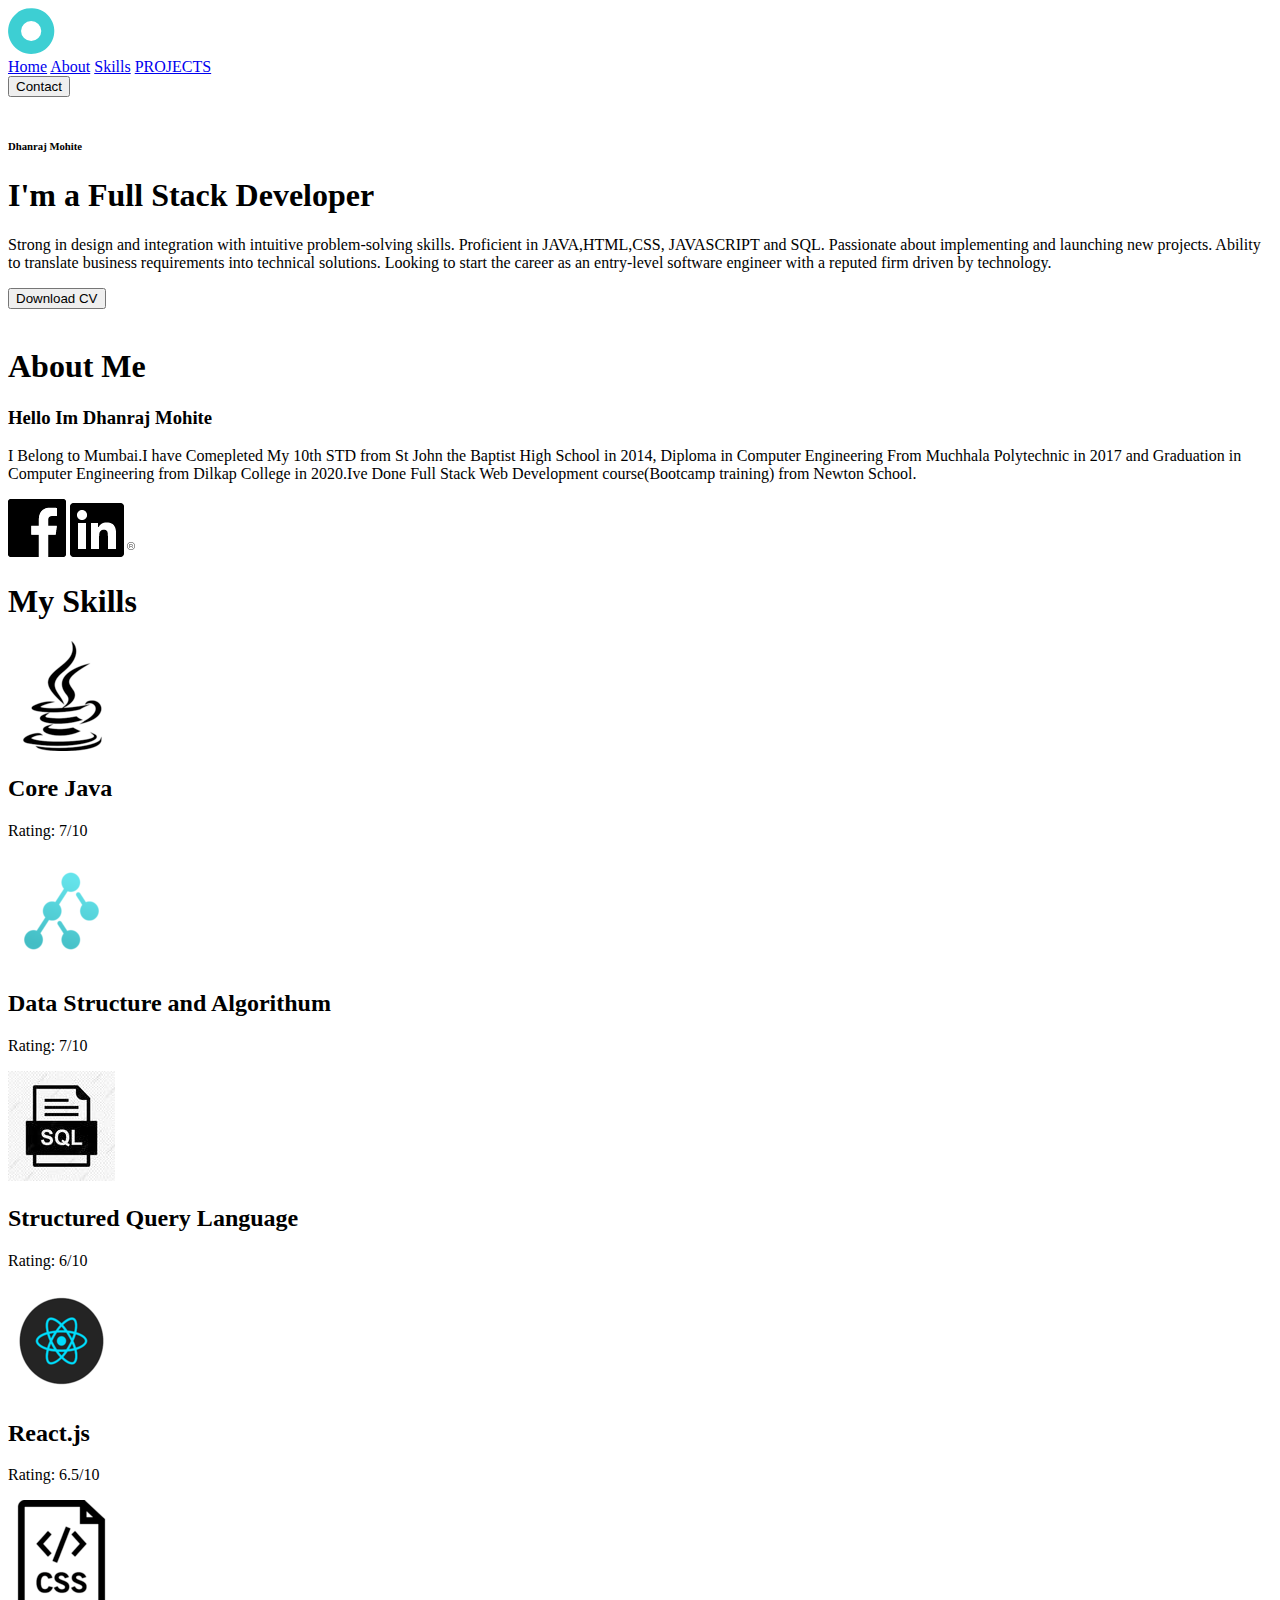
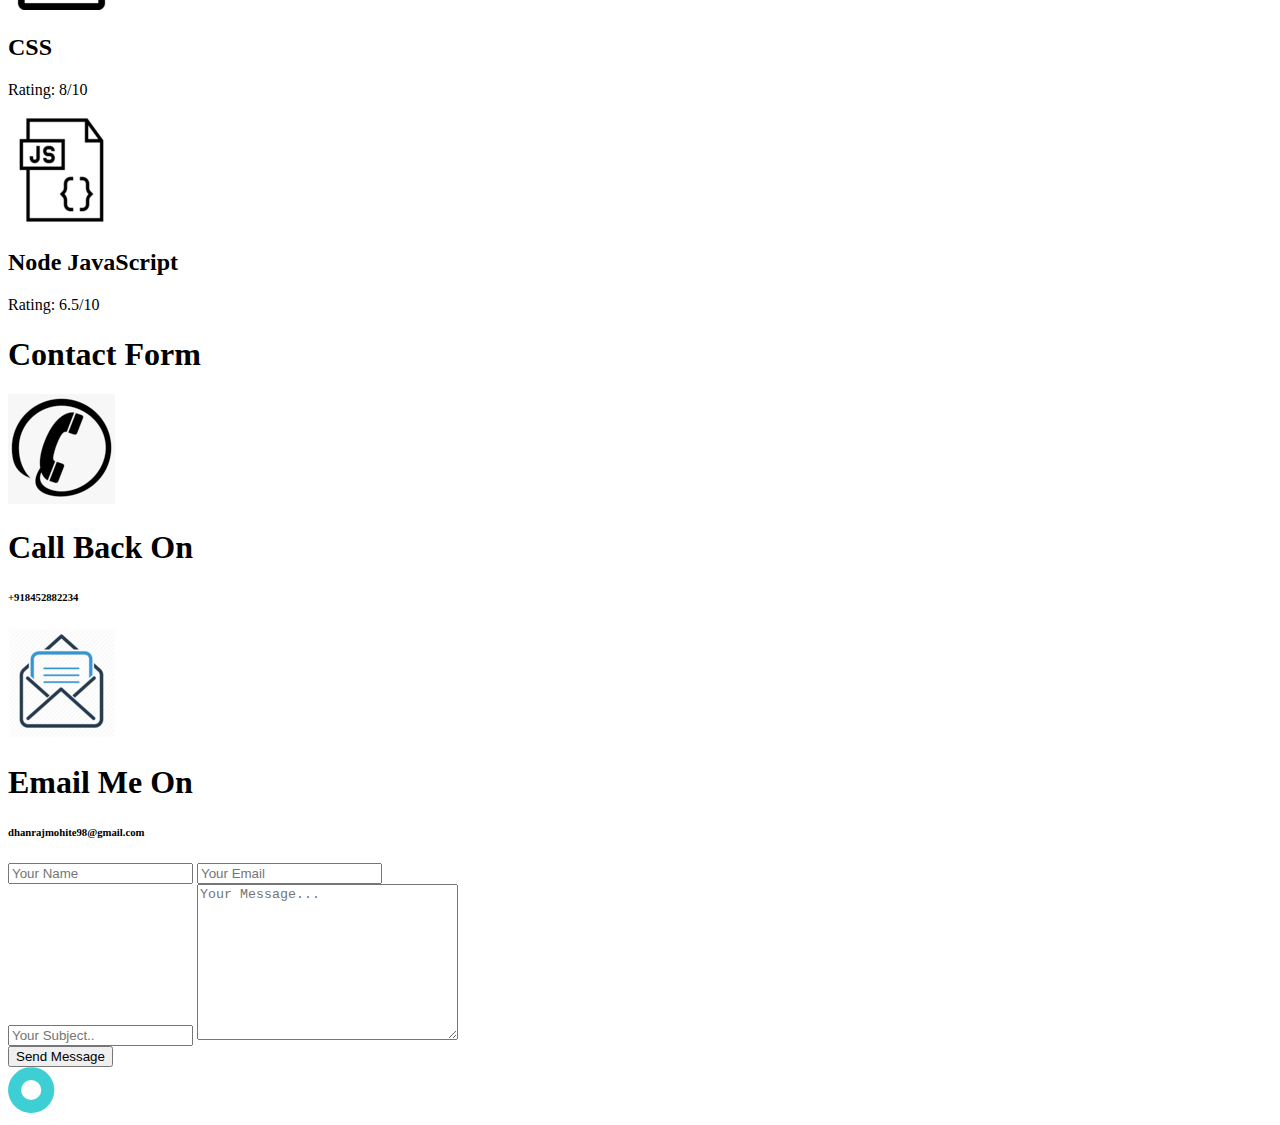
==== index.html @ 82d233ab "This is My Responsive Portfolio" ====
﻿<!DOCTYPE html>

<html lang="en" xmlns="http://www.w3.org/1999/xhtml">
<head>
    <meta charset="utf-8" />
    <title>Dynamic Portfolio</title>
    <link rel="preconnect" href="https://fonts.googleapis.com">
    <link rel="preconnect" href="https://fonts.gstatic.com" crossorigin>
    <link href="https://fonts.googleapis.com/css2?family=Poppins:wght@400;600&display=swap" rel="stylesheet">
    <link rel="preconnect" href="https://fonts.googleapis.com">
    <link rel="preconnect" href="https://fonts.gstatic.com" crossorigin>
    <link rel="stylesheet" href="G:\Portfolio\CSS\StyleSheet1.css" />
</head>
<body>
    <header>
        <div class="container">
            <nav class="flex items-center justify-between">
                <div class="left flex items-center">
                    <div class="branding">
                        <img src="./Images/logo.svg" alt="" />
                    </div>
                    <div>
                        <a href="#">Home</a>
                        <a href="#01">About</a>
                        <a href="#02">Skills</a>
                        <a href="#">PROJECTS</a>
                    </div>
                </div>
                <div class="right">
                    <a href="#03"><button class="btn btn-primary">Contact</button></a>

                </div>
            </nav>
            <div class="hero flex items-center justify-between">
                <div class="left flex-1 flex justify-center">
                    <img src="./Images/jokeymin1.JPG" alt="" />
                </div>
                <div class="right flex1">
                    <h6>Dhanraj Mohite</h6>
                    <h1>I'm a Full Stack <span>Developer</span></h1>
                    <p>Strong in design and integration with intuitive problem-solving skills. Proficient in JAVA,HTML,CSS, JAVASCRIPT and SQL. Passionate about implementing and launching new projects. Ability to translate business requirements into technical solutions. Looking to start the career as an entry-level software engineer with a reputed firm driven by technology.</p>
                    <div>
                        <a href="./cv/Dhanraj_8452882234.pdf" download><button class="btn btn-secondary">Download CV</button></a>
                    </div>
                </div>
            </div>
            <section class="about" id="01">
        </div>
    </header>
    <div class="container flex items-center">
        <div class="flex-1">
            <img class="abtimg" src="./Images/about1.JPG" alt="" />
        </div>
        <div class="flex-1">
            <h1>About <span>Me</span></h1>
            <h3>Hello Im Dhanraj Mohite</h3>
            <p>
                I Belong to Mumbai.I have Comepleted My 10th STD from St John the Baptist High School in 2014, Diploma in Computer Engineering
                From Muchhala Polytechnic in 2017 and Graduation in Computer Engineering from Dilkap College in 2020.Ive Done Full Stack Web Development
                course(Bootcamp training) from Newton School.
            </p>
            <div class="social">
                <a href="#"><img src="./Images/fb.png"></a>

                <a href="#"><img src="./Images/link.png"></a>
            </div>
        </div>
    </div>
    </section>
    <section class="services" id="02">
        <div class="container">
            <h1 class="section-heading"><span>My </span> Skills</h1>
            <div class="card-wrapper">
                <div class="card">
                    <img src="./Images/java1.png" />
                    <h2>Core Java</h2>
                    <p>Rating: 7/10</p>
                </div>
                <div class="card">
                    <img src="./Images/dsa1.png" />
                    <h2>Data Structure and Algorithum</h2>
                    <p>Rating: 7/10</p>
                </div>
                <div class="card">
                    <img src="./Images/sql1.jpg" />
                    <h2>Structured Query Language</h2>
                    <p>Rating: 6/10</p>
                </div>
                <div class="card">
                    <img src="./Images/react1.png" />
                    <h2>React.js</h2>
                    <p>Rating: 6.5/10</p>
                </div>
                <div class="card">
                    <img src="./Images/css1.png" />
                    <h2>CSS</h2>
                    <p>Rating: 8/10</p>
                </div>
                <div class="card">
                    <img src="./Images/js1.png" />
                    <h2>Node JavaScript</h2>
                    <p>Rating: 6.5/10</p>
                </div>
            </div>
        </div>

    </section>
    <section class="contact" id="03">
        <div class="container">
            <h1 class="abc">Contact <span class="bca"> Form</span></h1>
            <div class="card-wrapper">
                <div class="card">
                    <img src="./Images/call1.png" />
                    <h1 class="cc">Call Back On</h1>
                    <h6 class="bb">+918452882234</h6>

                </div>
                <div class="card">
                    <img src="./Images/email1.png" />
                    <h1 class="cc">Email Me On</h1>
                    <h6 class="bb">dhanrajmohite98@gmail.com</h6>

                </div>
            </div>
            <form>
                <div class="input-wrap">
                    <input type="text" placeholder="Your Name" />
                    <input type="email" placeholder="Your Email" />

                </div>
                <div class="input-wrap-1">
                    <input type="text" placeholder="Your Subject.." />
                    <textarea name="" cols="30" rows="10" placeholder="Your Message..."></textarea>
                </div>
                <div class="btn-wrapper">
                    <button class="btn btn-primary">Send Message</button>
                </div>
            </form>



        </div>
    </section>
    <footer>
        <img class="footer-logo" src="./Images/logo.svg" alt="" />

    </footer>
</body>
</html>
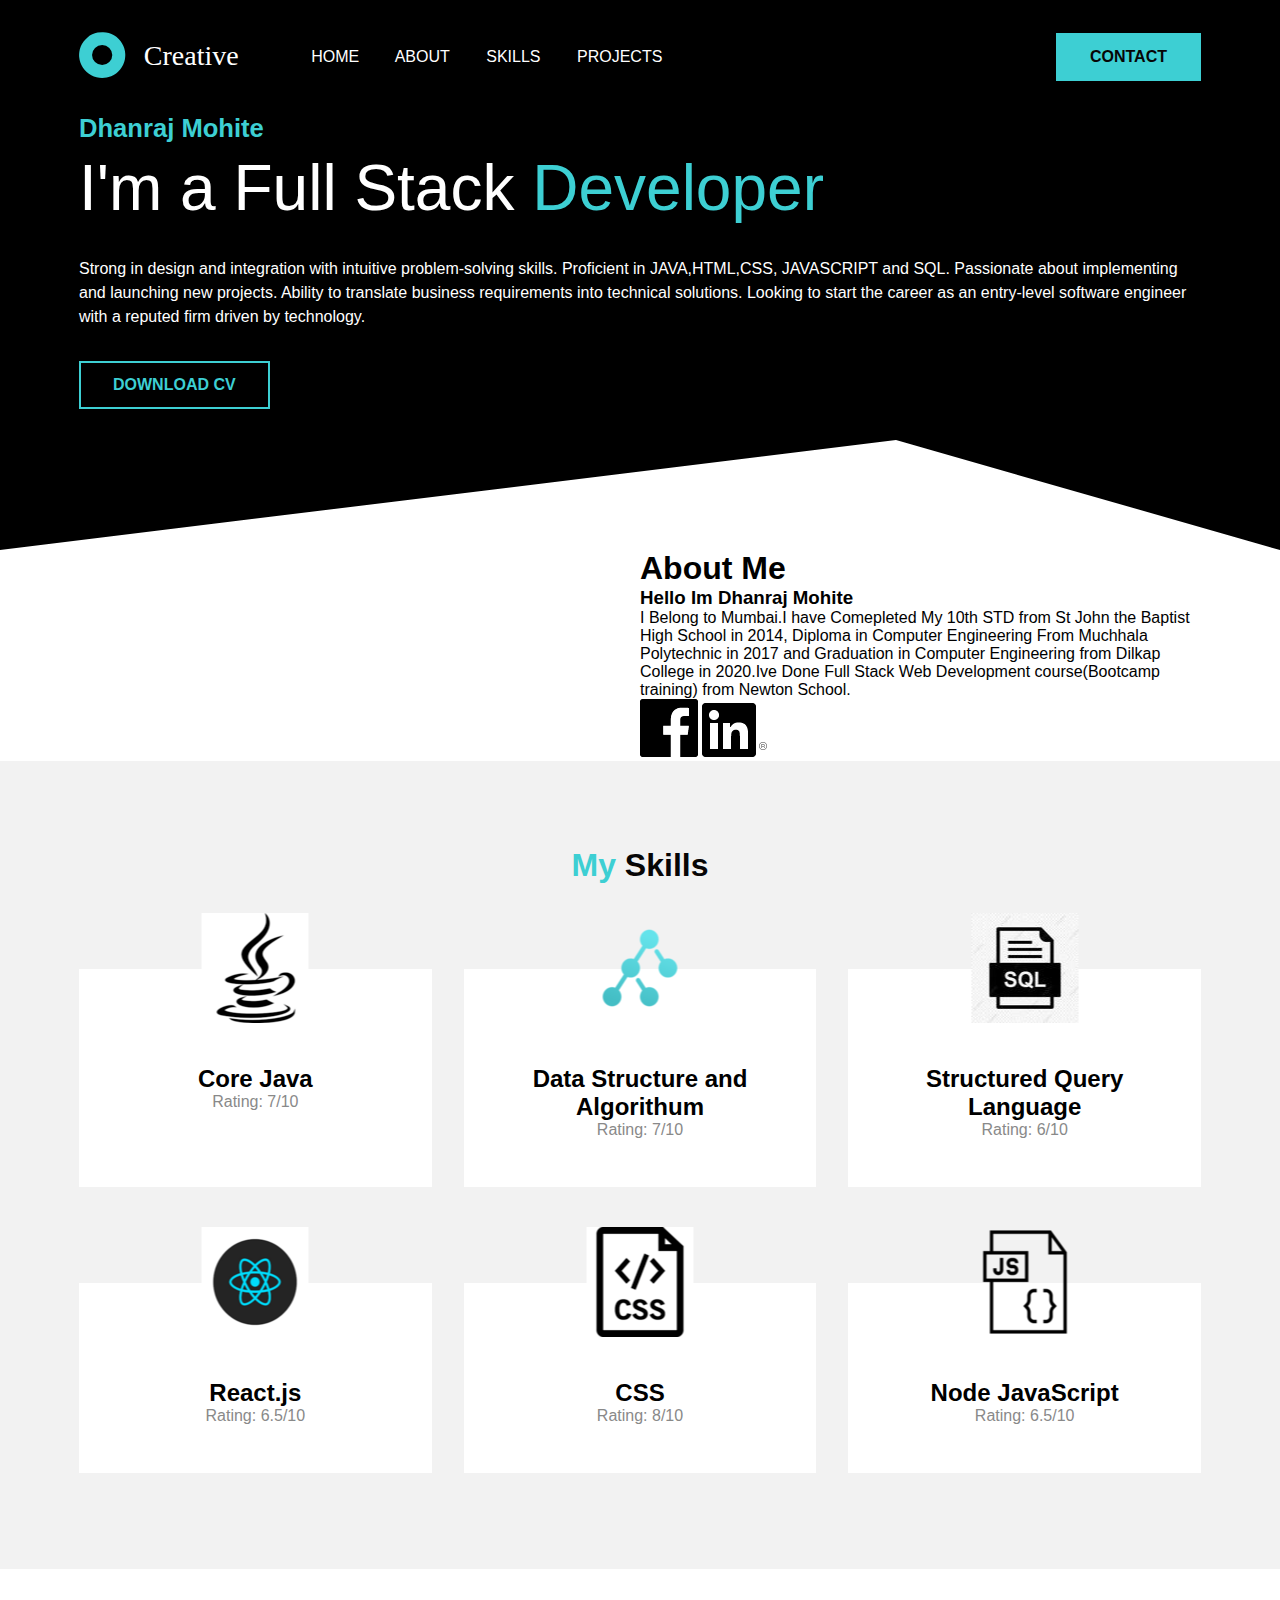
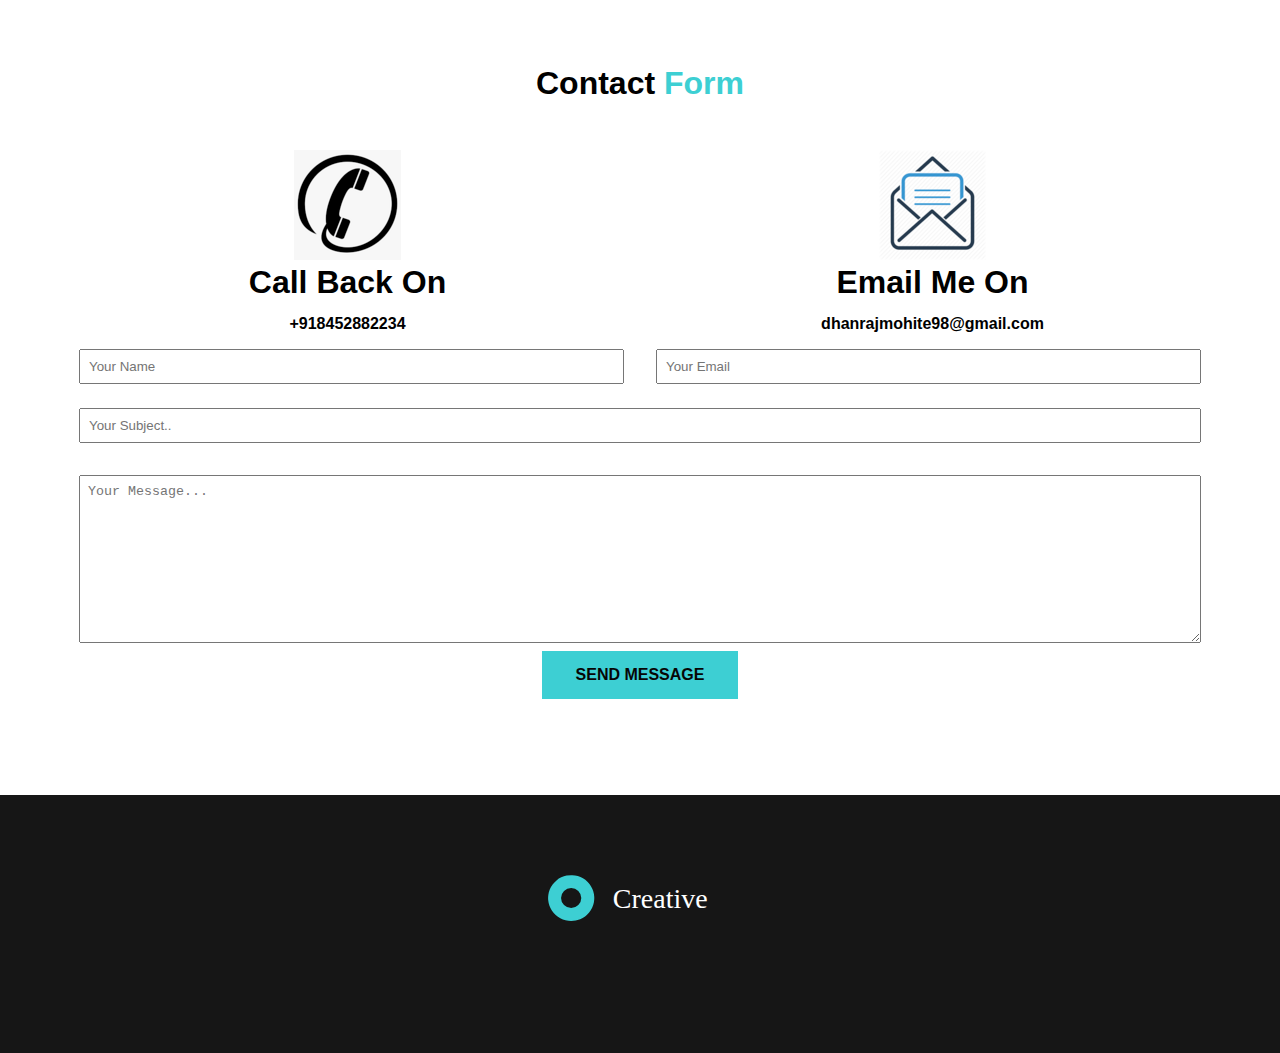
==== commit cb90ba19: "Update index.html" ====
--- a/index.html
+++ b/index.html
@@ -9,7 +9,7 @@
     <link href="https://fonts.googleapis.com/css2?family=Poppins:wght@400;600&display=swap" rel="stylesheet">
     <link rel="preconnect" href="https://fonts.googleapis.com">
     <link rel="preconnect" href="https://fonts.gstatic.com" crossorigin>
-    <link rel="stylesheet" href="G:\Portfolio\CSS\StyleSheet1.css" />
+    <link rel="stylesheet" href="./CSS/StyleSheet1.css" />
 </head>
 <body>
     <header>
--- a/CSS/StyleSheet1.css
+++ b/CSS/StyleSheet1.css
@@ -0,0 +1,240 @@
+﻿@import 'flexy.css';
+
+:root{
+    --primary: #3DCFD3;
+    --dark: #161616;
+    --pure:#ffffff;
+    --ternary: #898989;
+    --light: #F2F2F2;
+    --secondary:#070606;
+}
+body{
+    font-family:poppin,sans-serif;
+}
+*{
+    padding:0;
+    margin:0;
+    box-sizing:border-box;
+    -webkit-font-smoothing:antialiased;
+}
+header{
+    background: #000000;
+    height:550px;
+    clip-path:polygon(0 0,100% 0,100% 100%,70% 80%,0 100%);   
+}
+.container{
+    max-width:1152px;
+    padding:0 15px;
+    margin:0 auto;
+
+}
+header nav .left a{
+    color: var(--pure);
+    text-decoration:none;
+    margin-right:2rem;
+    text-transform:uppercase;
+    transition:all .3s ease;
+}
+    header nav .left a:hover{
+        color:var(--primary);
+    }
+    header nav {
+        padding: 2rem 0;
+    }
+header nav .branding{
+    margin-right:3rem;
+}
+.hero .right{
+    color:var(--pure);
+}
+.hero .right h6{
+    font-size:1.6rem;
+    color:var(--primary);
+    margin-bottom:0.5rem;
+}
+.hero .right h1{
+    font-size:4rem;
+    font-weight: 100;
+    margin-bottom:2rem;
+}
+.hero .right h1 span{
+    color:var(--primary);
+
+}
+.hero .right p{
+    line-height:1.5;
+    margin-bottom:2rem;
+
+}
+.hero.right{
+    margin-top:-7rem;
+}
+section{
+    padding:6rem 0;
+}
+section.about .abtimg{
+    height:450px;
+}
+section.about h1{
+    margin-bottom:1rem;
+    font-size:1.6rem;
+    font-weight:400;
+}
+section.about h1 span{
+    color:var(--primary);
+}
+section.about h3{
+    font-size:1rem;
+    margin-bottom:1rem;
+    font-weight:400;
+
+}
+section.about p{
+    font-family:'lato',sans-serif;
+    line-height:1.9rem;
+    }
+    section.about .social{
+        display:flex;
+
+    }
+    section.about .social a{
+       
+        display:flex;
+        align-items:center;
+        justify-content:center;
+        margin-right:1rem;
+       
+       
+
+    }
+    section.about .social img:hover{
+        color:var(--primary);
+       
+    }
+.section-heading{
+    color:var(--secondary);
+    text-align:center;
+    margin-bottom:1rem;
+    line-height:0.5;
+    margin-bottom:6rem;
+}
+    .section-heading span {
+        color: var(--primary);
+    }
+section.services{
+    background:var(--light);
+
+}
+section.services .card-wrapper {
+    display: grid;
+    grid-template-columns: 1fr 1fr 1fr;
+    grid-column-gap:2rem;
+    grid-row-gap:6rem;
+}
+    section.services .card-wrapper .card{
+        background:var(--pure);
+        padding:3rem 2rem;
+        position:relative;
+        padding-top:6rem;
+        text-align:center;
+        transition:all 3s ease; 
+    }
+section.services .card-wrapper .card img{
+    position :absolute;
+    top:-3.5rem;
+    left:50%;
+    transform:translateX(-50%);
+}
+    section.services .card-wrapper .card p{
+        font-family:'lato' ,sans-serif;
+        color:var(--ternary);
+    }
+    section.services .card-wrapper .card:hover{
+        background:var(--dark);
+       
+    }
+    section.services .card-wrapper .card:hover h2, section.services .card-wrapper .card:hover p{
+        color:var(--pure);
+    }
+  section.contact .card-wrapper{
+      display:grid;
+      grid-template-columns:1fr 1fr;
+      grid-column-gap:3rem;
+     
+  }
+section.contact .card-wrapper .card{
+    text-align:center;
+}
+.abc{
+    text-align:center;
+    margin-bottom:3rem;
+}
+.bca{
+    color:var(--primary);
+}
+.cc{
+    margin-bottom:0.9rem;
+}
+.bb{
+    font-size:medium;
+    margin-bottom:1rem;
+}
+section.contact  .input-wrap{
+    display:grid;
+    grid-template-columns:1fr 1fr;
+    grid-gap:2rem;
+    margin-bottom:1.5rem;
+}
+section.contact .input-wrap-1{
+    display:flex;
+   
+flex-direction: column;
+
+}
+    section.contact .input-wrap-1 input{
+        margin-bottom:2rem;
+    }
+    section.contact input {
+        padding: 0.5rem;
+    }
+section.contact .input-wrap-1 textarea{
+    padding:0.5rem;
+    margin-bottom:0.5rem;
+}
+section.contact .btn-wrapper{
+    text-align:center;
+}
+footer{
+    background:var(--dark);
+    text-align:center;
+    padding:5rem 0;
+}
+footer .footer-logo{
+    margin-bottom:3rem;
+}
+@media screen and (prefers-reduced-motion: no-preference) {
+    html {
+        scroll-behavior: smooth;
+    }
+}
+
+
+
+
+
+
+
+
+
+
+
+
+
+
+
+
+
+
+
+
+
